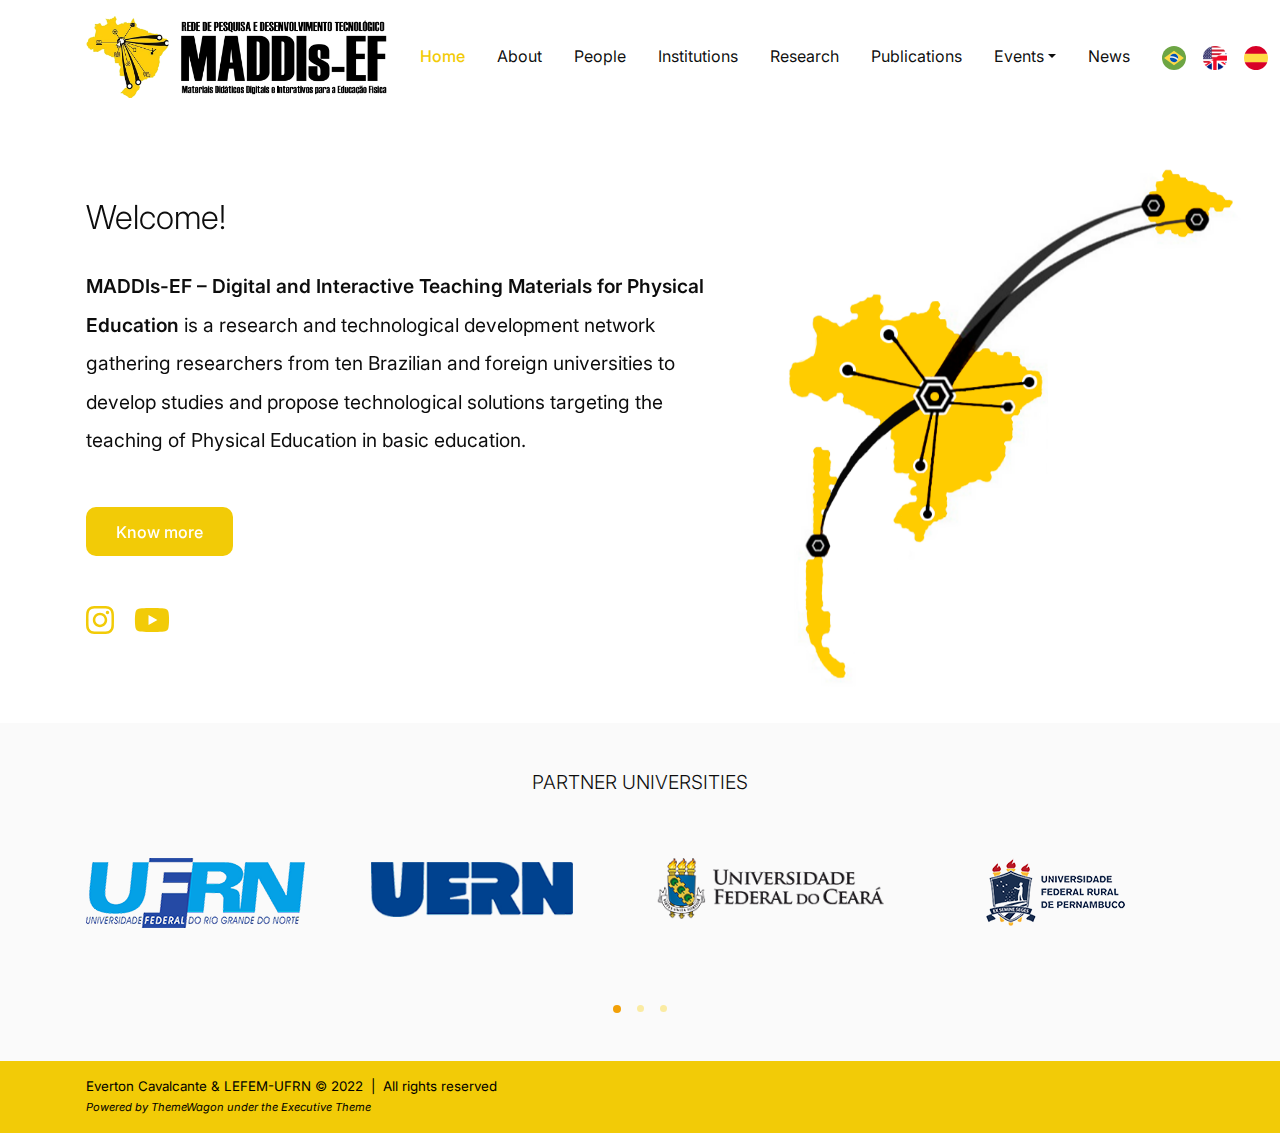
==== pages/en/index.html @ 557dbcca "Adicionando versão em inglês da página inicial" ====
<!doctype html>
<html dir="ltr">
<head>
	<meta charset="UTF-8">
	<meta http-equiv="X-UA-Compatible" content="IE=edge">
    <meta name="viewport" content="width=device-width, initial-scale=1">
	
	<link rel="apple-touch-icon" sizes="180x180" href="../../assets/img/favicons/apple-touch-icon.png">
	<link rel="icon" type="image/png" sizes="32x32" href="../../assets/img/favicons/favicon-32x32.png">
	<link rel="icon" type="image/png" sizes="16x16" href="../../assets/img/favicons/favicon-16x16.png">
	<link rel="manifest" href="../../assets/img/favicons/site.webmanifest">
	
	<meta name="theme-color" content="#ffffff">
	<link href="../../assets/css/theme.css" rel="stylesheet" />
	
	<title>MADDIs-EF &ndash; Digital and Interactive Teaching Materials for Physical Education</title>
</head>
<body>
	<main class="main" id="top">
		
		<!-- Navigation bar -->
		<nav class="navbar navbar-expand-lg navbar-light fixed-top py-3" data-navbar-on-scroll="data-navbar-on-scroll">
			<div class="container">
				<a class="navbar-brand d-flex align-items-center fw-semi-bold fs-3" href="index.html">
					<img class="me-3" src="../../assets/img/logos/maddis.svg" alt="" />
				</a>
				<button class="navbar-toggler collapsed" type="button" data-bs-toggle="collapse" data-bs-target="#navbarSupportedContent" aria-controls="navbarSupportedContent" aria-expanded="false" aria-label="Toggle navigation">
					<span class="navbar-toggler-icon"></span>
				</button>
				<div class="collapse navbar-collapse border-top border-lg-0 mt-4 mt-lg-0" id="navbarSupportedContent">
					<ul class="navbar-nav mx-auto pt-2 pt-lg-0 font-base">
						<li class="nav-item px-2" data-anchor="data-anchor"><a class="nav-link fw-medium active" aria-current="page" href="index.html">Home</a></li>
						<li class="nav-item px-2" data-anchor="data-anchor"><a class="nav-link" href="#">About</a></li>
						<li class="nav-item px-2" data-anchor="data-anchor"><a class="nav-link" href="#">People</a></li>
						<li class="nav-item px-2" data-anchor="data-anchor"><a class="nav-link" href="#">Institutions</a></li>
						<li class="nav-item px-2" data-anchor="data-anchor"><a class="nav-link" href="#">Research</a></li>
						<li class="nav-item px-2" data-anchor="data-anchor"><a class="nav-link" href="#">Publications</a></li>
						<div class="dropdown">
							<a class="nav-link dropdown-toggle" href="#" role="button" id="dropdownMenuLink" data-bs-toggle="dropdown" aria-expanded="false">Events</a>
							<ul class="dropdown-menu" aria-labelledby="dropdownMenuLink">
								<li><a class="dropdown-item" href="https://cleber-junior.wixsite.com/seminariodolazer/citmef-bra" target="_blank">I CITMEF (2021)</a></li>
							</ul>
						</div>
						<li class="nav-item px-2" data-anchor="data-anchor"><a class="nav-link" href="#">News</a></li>
						<li class="nav-item px-2" data-anchor="data-anchor">
							<a class="nav-link" href="index.html" role="button"><img class="navbar-img" src="../../assets/icons/country-flags/brazil.svg" alt="" /></a>
						</li>
						<li class="nav-item px-2">
							<a class="nav-link" href="pages/en/index.html" role="button"><img class="navbar-img" src="../../assets/icons/en.png" alt="" /></a>
						</li>
						<li class="nav-item px-2">
							<a class="nav-link" href="pages/es/index.html" role="button"><img class="navbar-img" src="../../assets/icons/country-flags/spain.svg" alt="" /></a>
						</li>
					</ul>
				</div>
			</div>
		</nav>
		
        <section class="py-0" id="home">
            <div class="bg-holder d-none d-md-block bg-img"></div>
            <div class="container">
                <div class="row align-items-center min-vh-md-75 mt-5">
                    <div class="col-md-8 col-lg-7 py-7 text-sm-start text-center">
                        <h1 class="mt-6 mb-sm-4 display-4 fw-light lh-sm fs-4 fs-lg-4 fs-xxl-5">
							Welcome!
						</h1>
                        <p class="mb-5 fs-1 lh-lg">
							<strong>MADDIs-EF &ndash; Digital and Interactive Teaching Materials for Physical Education</strong> is a research and technological development network gathering researchers from ten Brazilian and foreign universities to develop studies and propose technological solutions targeting the teaching of Physical Education in basic education.
						</p>
                        <a class="btn btn-lg btn-primary hover-top" href="#">Know more</a>
                        <div class="mt-xl-5">
                            <ul class="list-unstyled list-inline mb-0"> 
								<li class="list-inline-item me-3">
									<a href="https://www.instagram.com/redemaddis/" target="_blank">
										<i class="fab fa-instagram fa-2x"></i>
									</a>
                                </li>
								<li class="list-inline-item me-3">
                                    <a href="https://www.youtube.com/channel/UCH7uJVByn91CCjVCTeIP46Q" target="_blank">
										<i class="fab fa-youtube fa-2x"></i>
									</a>
                                </li>
                            </ul>
                        </div>
                    </div>
                </div>
            </div>
        </section>
		
		<!-- Universities -->
        <section class="bg-100 py-5">
			<div class="container">
				<div class="row">
					<div class="col-12 mx-auto align-items-center text-center">
						<h6 class="mb-4 text-uppercase fw-light fs-1 mb-6">Partner Universities</h6>
						<div class="carousel slide" id="carouselExampleDark" data-bs-ride="carousel">
							<div class="carousel-inner">
								<div class="carousel-item active" data-bs-interval="5000">
									<div class="row h-100 justify-content-center">
										<div class="col-sm-6 col-lg-4 col-xl-3 text-xl-start"><img class="mb-4" src="../../assets/img/logos/ufrn.png" alt="universities" /></div>
                                        <div class="col-sm-6 col-lg-4 col-xl-3 text-xl-start mt-1"><img class="mb-4" src="../../assets/img/logos/uern.png" width="80%" alt="universities" /></div>
										<div class="col-sm-6 col-lg-4 col-xl-3 text-xl-start"><img class="mb-4" src="../../assets/img/logos/ufc.png" width="90%" alt="universities" /></div>
										<div class="col-sm-6 col-lg-4 col-xl-3 text-xl-start"><img class="mb-4" src="../../assets/img/logos/ufrpe.png" alt="universities" /></div>
									</div>
								</div>
								<div class="carousel-item" data-bs-interval="5000">
									<div class="row h-100 justify-content-center">
                                        <div class="col-sm-6 col-lg-4 col-xl-3 text-xl-start"><img class="mb-4" src="../../assets/img/logos/ufg.png" alt="universities" /></div>
										<div class="col-sm-6 col-lg-4 col-xl-3 text-xl-start"><img class="mb-4" src="../../assets/img/logos/uem.png" alt="universities" /></div>
										<div class="col-sm-6 col-lg-4 col-xl-3 text-xl-start"><img class="mb-4" src="../../assets/img/logos/ufrgs.png" alt="universities" /></div>
										<div class="col-sm-6 col-lg-4 col-xl-3 text-xl-start"><img class="mb-4" src="../../assets/img/logos/uffs.png" alt="universities" /></div>
									</div>
								</div>
								<div class="carousel-item">
									<div class="row h-100 justify-content-center">
										<div class="col-sm-6 col-lg-4 col-xl-3 text-xl-start"><img class="mb-4" src="../../assets/img/logos/ucm.png" alt="universities" /></div>
										<div class="col-sm-6 col-lg-4 col-xl-3 text-xl-start"><img class="mb-4" src="../../assets/img/logos/uv.png" alt="universities" /></div>
									</div>
								</div>
							</div>
							<div class="row mt-5 flex-center">
								<div class="col-auto position-relative z-index-2">
									<ol class="carousel-indicators">
										<li class="active mx-2" data-bs-target="#carouselExampleDark" data-bs-slide-to="0"></li>
										<li class="mx-2" data-bs-target="#carouselExampleDark" data-bs-slide-to="1"></li>
										<li class="mx-2" data-bs-target="#carouselExampleDark" data-bs-slide-to="2"></li>
									</ol>
								</div>
							</div>
						</div>
					</div>
				</div>
			</div>
		</section>
		
		<!-- Footer -->
		<section class="py-0 bg-primary">
			<div class="container">
				<div class="row">
					<div class="col-auto mb-2">
						<p class="mb-2 fs--1 my-3 text-black">
							Everton Cavalcante &amp; LEFEM-UFRN &copy; 2022 &nbsp;|&nbsp; All rights reserved<br/>
							<i class="fs-sm--2">Powered by <a class="text-black" href="https://themewagon.com/" target="_blank">ThemeWagon</a> under the <a class="text-black" href="https://themewagon.com/themes/free-bootstrap-5-html5-academic-website-template-executive/" target="_blank">Executive</a> Theme</i>
						</p>
					</div>
				</div>
			</div>
		</section>
	</main>
	
	<!-- JavaScripts -->
	<script src="../../vendors/@popperjs/popper.min.js"></script>
	<script src="../../vendors/bootstrap/bootstrap.min.js"></script>
	<script src="../../vendors/is/is.min.js"></script>
	<script src="https://polyfill.io/v3/polyfill.min.js?features=window.scroll"></script>
	<script src="../../assets/js/theme.js"></script>
	<script src="../../vendors/fontawesome/all.min.js"></script>
	<link href="https://fonts.googleapis.com/css2?family=Inter:wght@200;300;400;500;600;700;800;900&amp;display=swap" rel="stylesheet" />
</body>
</html>
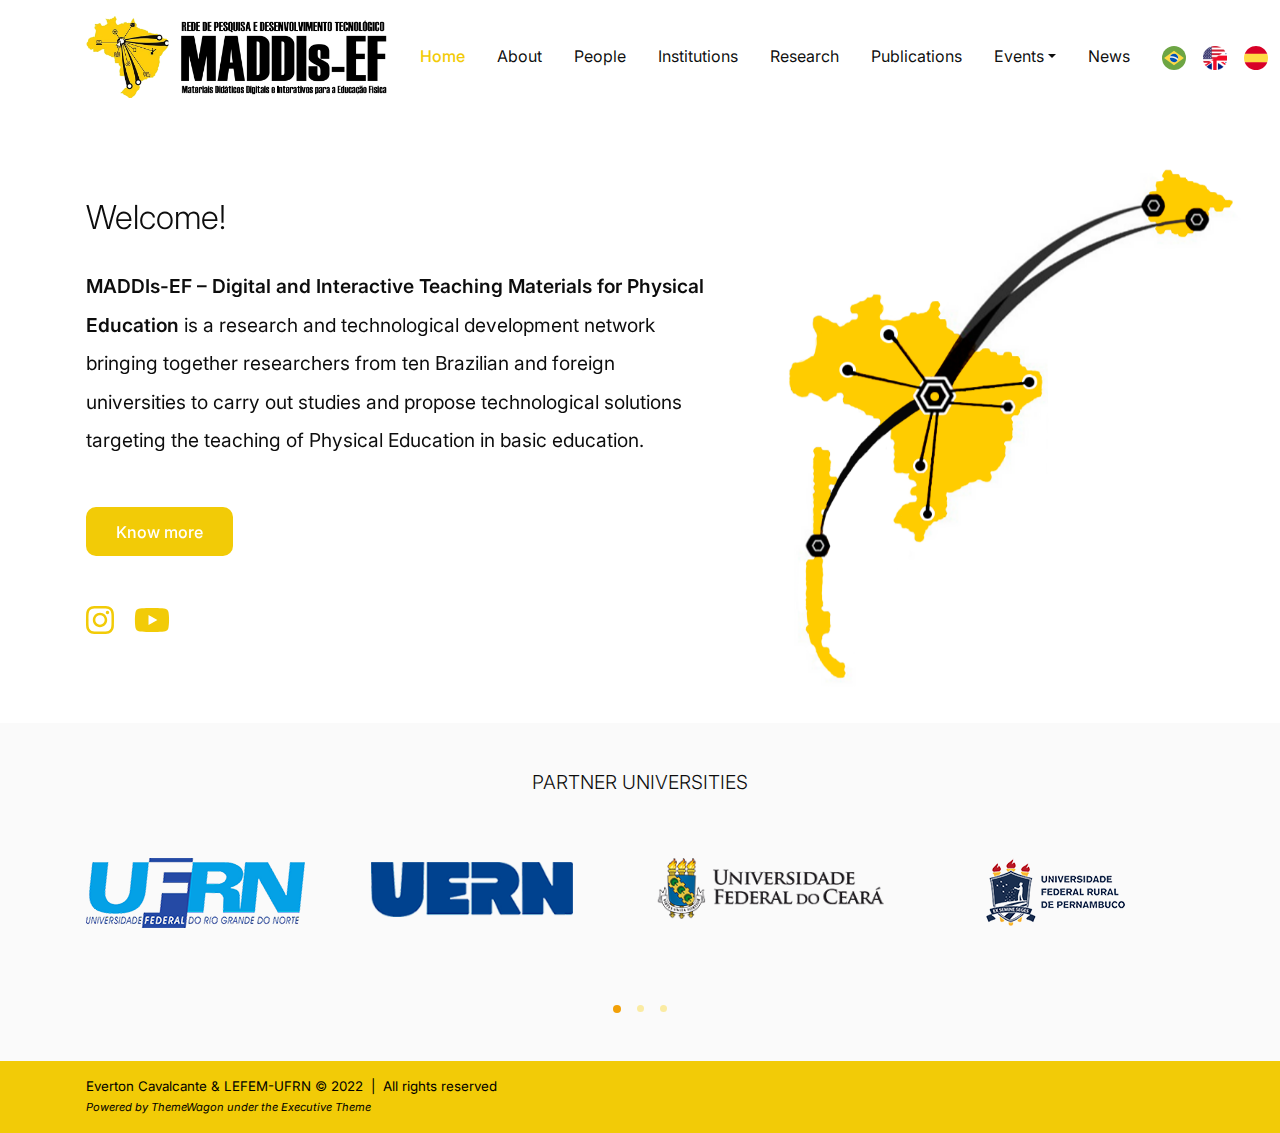
==== commit a41313ec: "Minor change na página principal em inglês" ====
--- a/pages/en/index.html
+++ b/pages/en/index.html
@@ -34,7 +34,7 @@
 						<li class="nav-item px-2" data-anchor="data-anchor"><a class="nav-link" href="#">People</a></li>
 						<li class="nav-item px-2" data-anchor="data-anchor"><a class="nav-link" href="#">Institutions</a></li>
 						<li class="nav-item px-2" data-anchor="data-anchor"><a class="nav-link" href="#">Research</a></li>
-						<li class="nav-item px-2" data-anchor="data-anchor"><a class="nav-link" href="#">Publications</a></li>
+						<li class="nav-item px-2"><a class="nav-link" href="publications.html">Publications</a></li>
 						<div class="dropdown">
 							<a class="nav-link dropdown-toggle" href="#" role="button" id="dropdownMenuLink" data-bs-toggle="dropdown" aria-expanded="false">Events</a>
 							<ul class="dropdown-menu" aria-labelledby="dropdownMenuLink">
@@ -42,14 +42,14 @@
 							</ul>
 						</div>
 						<li class="nav-item px-2" data-anchor="data-anchor"><a class="nav-link" href="#">News</a></li>
-						<li class="nav-item px-2" data-anchor="data-anchor">
-							<a class="nav-link" href="index.html" role="button"><img class="navbar-img" src="../../assets/icons/country-flags/brazil.svg" alt="" /></a>
+						<li class="nav-item px-2">
+							<a class="nav-link" href="../../index.html" role="button"><img class="navbar-img" src="../../assets/icons/country-flags/brazil.svg" alt="" /></a>
 						</li>
 						<li class="nav-item px-2">
-							<a class="nav-link" href="pages/en/index.html" role="button"><img class="navbar-img" src="../../assets/icons/en.png" alt="" /></a>
+							<a class="nav-link" href="index.html" role="button"><img class="navbar-img" src="../../assets/icons/en.png" alt="" /></a>
 						</li>
 						<li class="nav-item px-2">
-							<a class="nav-link" href="pages/es/index.html" role="button"><img class="navbar-img" src="../../assets/icons/country-flags/spain.svg" alt="" /></a>
+							<a class="nav-link" href="../es/index.html" role="button"><img class="navbar-img" src="../../assets/icons/country-flags/spain.svg" alt="" /></a>
 						</li>
 					</ul>
 				</div>
@@ -65,7 +65,7 @@
 							Welcome!
 						</h1>
                         <p class="mb-5 fs-1 lh-lg">
-							<strong>MADDIs-EF &ndash; Digital and Interactive Teaching Materials for Physical Education</strong> is a research and technological development network gathering researchers from ten Brazilian and foreign universities to develop studies and propose technological solutions targeting the teaching of Physical Education in basic education.
+							<strong>MADDIs-EF &ndash; Digital and Interactive Teaching Materials for Physical Education</strong> is a research and technological development network bringing together researchers from ten Brazilian and foreign universities to carry out studies and propose technological solutions targeting the teaching of Physical Education in basic education.
 						</p>
                         <a class="btn btn-lg btn-primary hover-top" href="#">Know more</a>
                         <div class="mt-xl-5">
@@ -140,7 +140,7 @@
 					<div class="col-auto mb-2">
 						<p class="mb-2 fs--1 my-3 text-black">
 							Everton Cavalcante &amp; LEFEM-UFRN &copy; 2022 &nbsp;|&nbsp; All rights reserved<br/>
-							<i class="fs-sm--2">Powered by <a class="text-black" href="https://themewagon.com/" target="_blank">ThemeWagon</a> under the <a class="text-black" href="https://themewagon.com/themes/free-bootstrap-5-html5-academic-website-template-executive/" target="_blank">Executive</a> Theme</i>
+							<em class="fs-sm--2">Powered by <a class="text-black" href="https://themewagon.com/" target="_blank">ThemeWagon</a> under the <a class="text-black" href="https://themewagon.com/themes/free-bootstrap-5-html5-academic-website-template-executive/" target="_blank">Executive</a> Theme</em>
 						</p>
 					</div>
 				</div>
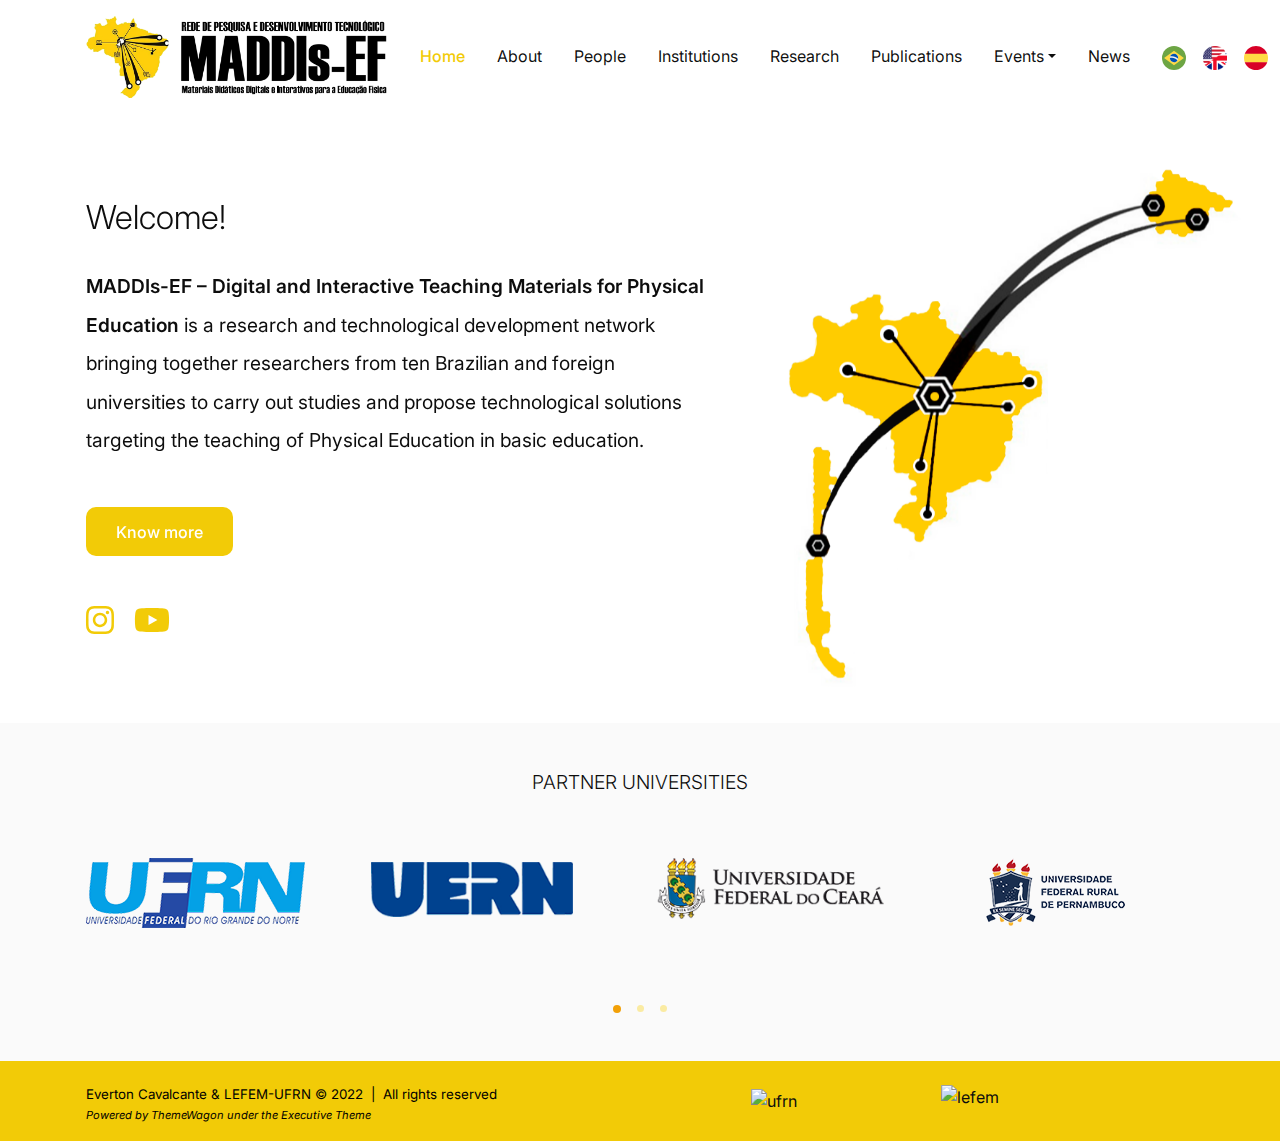
==== commit 27e0c20b: "Adicionando logomarcas da UFRN e do LEFEM ao rodapé (todas as páginas)" ====
--- a/pages/en/index.html
+++ b/pages/en/index.html
@@ -136,12 +136,18 @@
 		<!-- Footer -->
 		<section class="py-0 bg-primary">
 			<div class="container">
-				<div class="row">
-					<div class="col-auto mb-2">
-						<p class="mb-2 fs--1 my-3 text-black">
+				<div class="row justify-content-between pb-2 pt-3">
+					<div class="col-7 mb-3 mb-lg-0">
+						<p class="fs--1 my-2 text-black">
 							Everton Cavalcante &amp; LEFEM-UFRN &copy; 2022 &nbsp;|&nbsp; All rights reserved<br/>
 							<em class="fs-sm--2">Powered by <a class="text-black" href="https://themewagon.com/" target="_blank">ThemeWagon</a> under the <a class="text-black" href="https://themewagon.com/themes/free-bootstrap-5-html5-academic-website-template-executive/" target="_blank">Executive</a> Theme</em>
 						</p>
+					</div>
+					<div class="col-2 mb-2 d-flex align-items-md-center">
+                        <img class="img-fluid" src="assets/img/logos/ufrn_w.png" alt="ufrn" />
+					</div>
+					<div class="col-3 mb-3 d-flex align-items-md-center">
+                        <img class="img-fluid" src="assets/img/logos/lefem_w.png" width="80%" alt="lefem" />
 					</div>
 				</div>
 			</div>
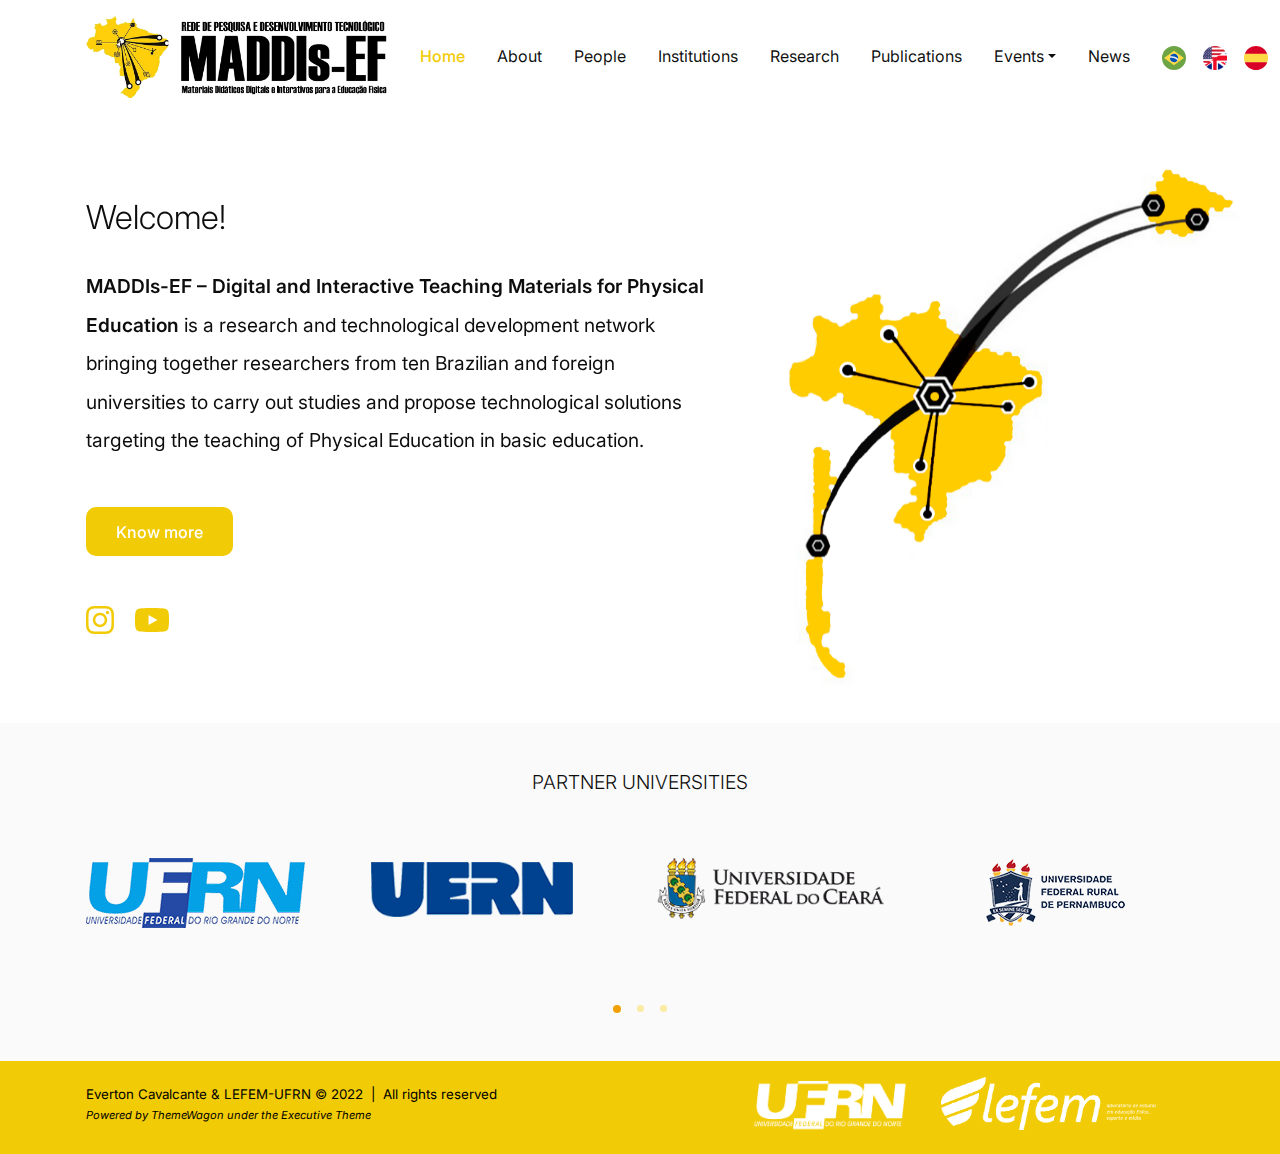
==== commit 342082dd: "Correção de responsividade de logomarcas em rodapé (todas as páginas)" ====
--- a/pages/en/index.html
+++ b/pages/en/index.html
@@ -143,11 +143,15 @@
 							<em class="fs-sm--2">Powered by <a class="text-black" href="https://themewagon.com/" target="_blank">ThemeWagon</a> under the <a class="text-black" href="https://themewagon.com/themes/free-bootstrap-5-html5-academic-website-template-executive/" target="_blank">Executive</a> Theme</em>
 						</p>
 					</div>
-					<div class="col-2 mb-2 d-flex align-items-md-center">
-                        <img class="img-fluid" src="assets/img/logos/ufrn_w.png" alt="ufrn" />
+					<div class="col-2 mb-2 mt-1 d-flex">
+						<a href="https://www.ufrn.br/">
+							<img class="me-6" src="../../assets/img/logos/ufrn_w.png" width="100%" alt="ufrn" />
+						</a>
 					</div>
 					<div class="col-3 mb-3 d-flex align-items-md-center">
-                        <img class="img-fluid" src="assets/img/logos/lefem_w.png" width="80%" alt="lefem" />
+						<a href="http://www.lefemufrn.com/">
+                        	<img class="me-6" src="../../assets/img/logos/lefem_w.png" width="85%" alt="lefem" />
+						</a>
 					</div>
 				</div>
 			</div>
